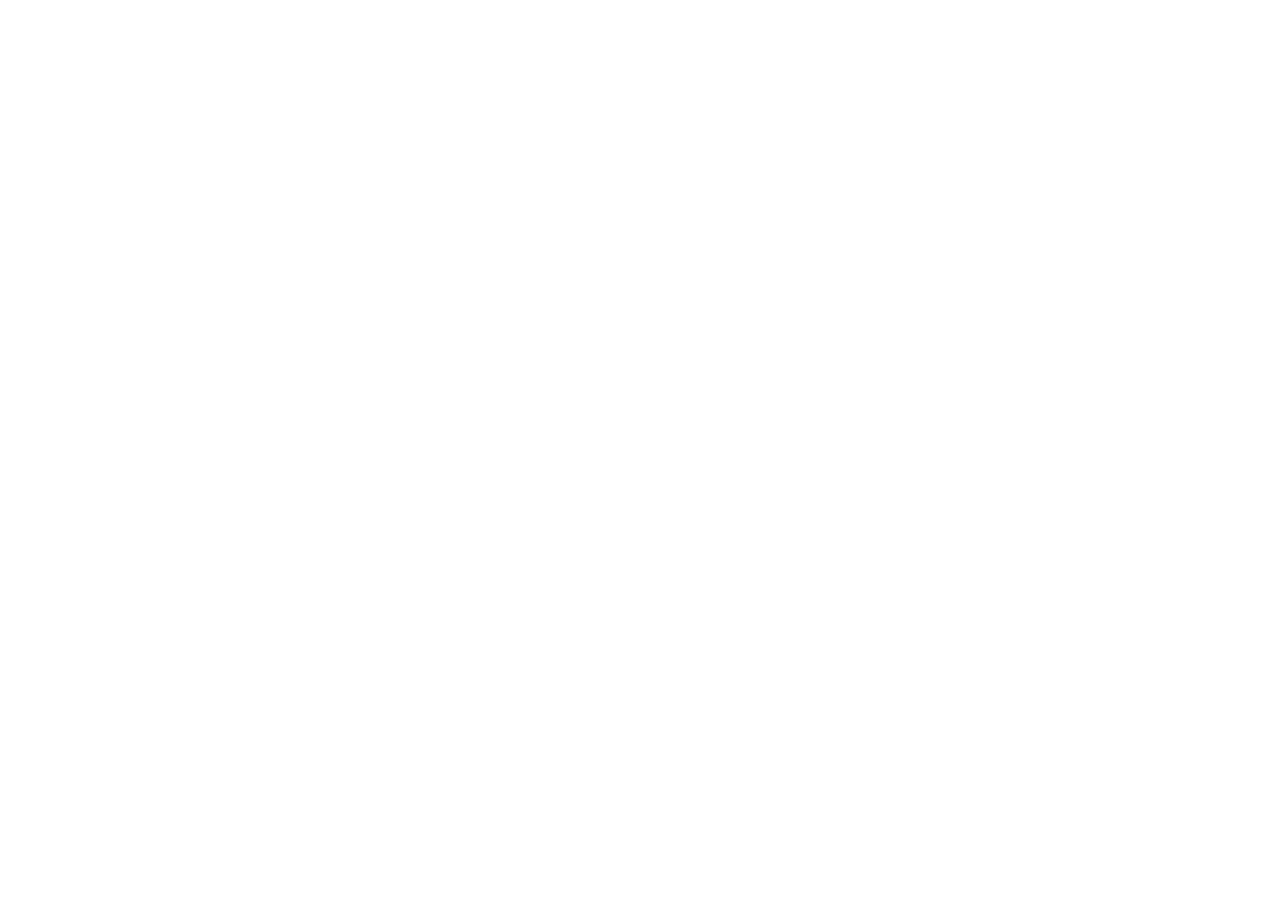
==== plotly.html @ d61c8f40 "Initial Commit" ====
<!DOCTYPE html>
<html lang="en" dir="ltr">
  <head>
    <meta charset="utf-8">
    <title></title>
    <script src="https://cdn.plot.ly/plotly-2.12.1.min.js"></script>
  </head>
  <body>
    <div id="tester" style="width:600px;height:400px;"></div>
    <script type="text/javascript">
      var alpha
      var beta
      var gamma
      var diff = [100, 200, 300, 400, 500, 600, 700, 800, 900, 1000, 1100, 1200, 1300, 1400, 1500, 1600, 1700, 1800, 1900]
      var ydata = []
      for (var i = 0; i < xdata.length; i++) {
        ydata[i] = xdata[i] + 1
      }
      Plotly.newPlot( "tester", [{
      x: xdata,
      y: ydata }], {
      margin: { t: 0 } } );
    </script>
  </body>
</html>
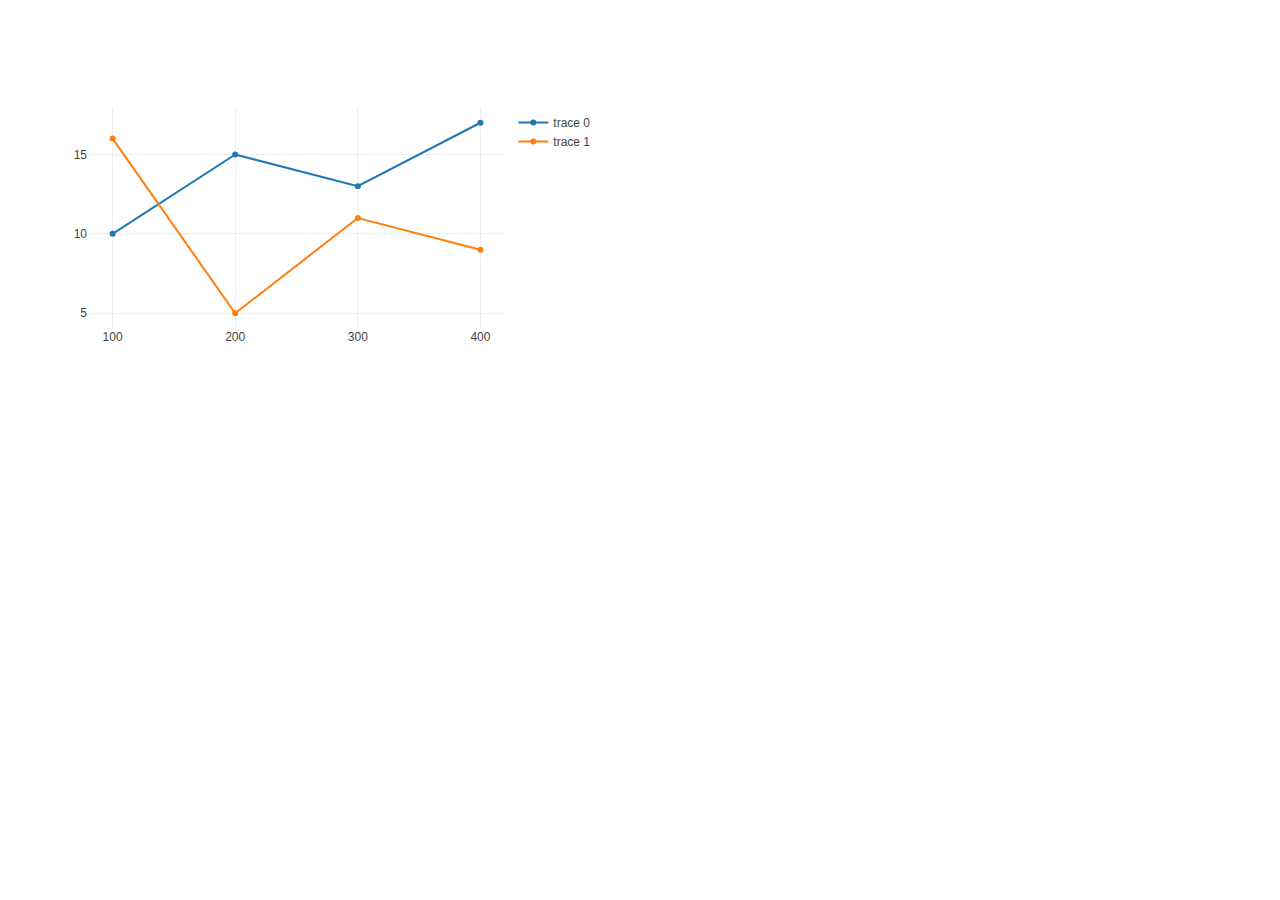
==== commit 7b1d289f: "Version 0.1" ====
--- a/plotly.html
+++ b/plotly.html
@@ -6,20 +6,27 @@
     <script src="https://cdn.plot.ly/plotly-2.12.1.min.js"></script>
   </head>
   <body>
-    <div id="tester" style="width:600px;height:400px;"></div>
-    <script type="text/javascript">
-      var alpha
-      var beta
-      var gamma
-      var diff = [100, 200, 300, 400, 500, 600, 700, 800, 900, 1000, 1100, 1200, 1300, 1400, 1500, 1600, 1700, 1800, 1900]
-      var ydata = []
-      for (var i = 0; i < xdata.length; i++) {
-        ydata[i] = xdata[i] + 1
+    <div id="myDiv" style="width:600px;height:400px;"></div>
+    <script>
+      var diff = [100, 200, 300, 400]
+      for (var i = 0; i < diff.length; i++) {
+        diff[i]
       }
-      Plotly.newPlot( "tester", [{
-      x: xdata,
-      y: ydata }], {
-      margin: { t: 0 } } );
+      var trace1 = {
+        x: diff,
+        y: [10, 15, 13, 17],
+        type: 'scatter'
+      };
+
+      var trace2 = {
+        x: diff,
+        y: [16, 5, 11, 9],
+        type: 'scatter'
+      };
+
+      var data = [trace1, trace2];
+
+      Plotly.newPlot('myDiv', data);
     </script>
   </body>
 </html>
